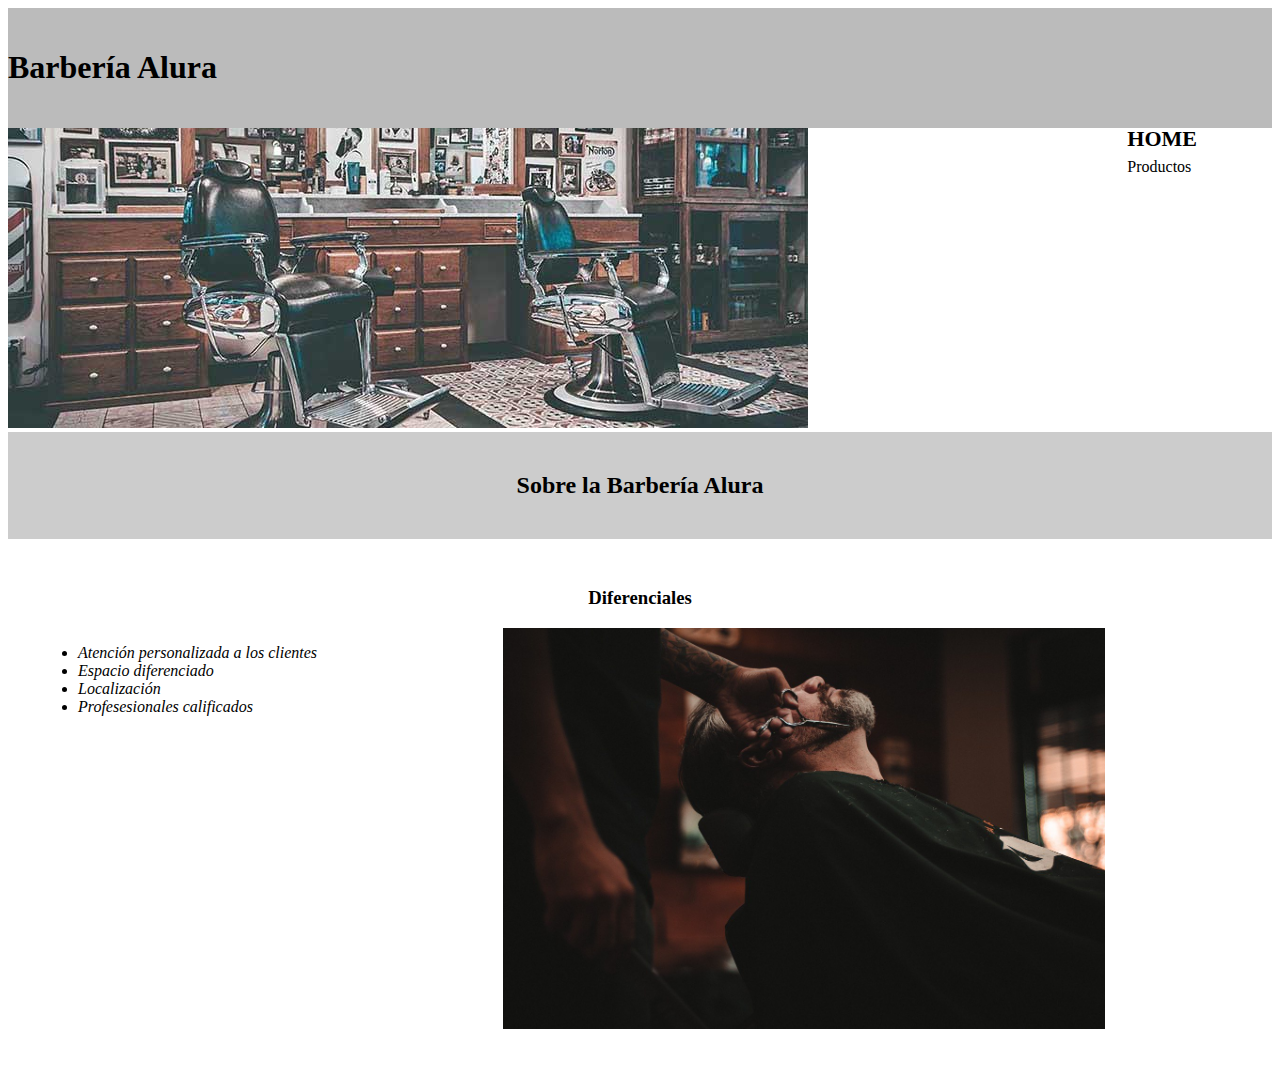
==== contacto.html @ 3845f4e3 "Barberia" ====
<!DOCTYPE html>

<html lang="es">
    
    <head>
        <meta charset="UTF-8"> <!-- definir el lenguaje -->
        <title>CONTACTO</title>
        <link rel="stylesheet" href="style.css">
    </head>

    <body>
        <header>
            <h1 class="titulo-principal">Barbería Alura</h1>
            <Nav>
                <ul>
                    <li><a href="index.html">Home</a></li>
                    <li><a href="Productos.html"></a>Productos</li>
                </ul>
            </Nav>

        </header>
        <img id="Resources" src="Resources/banner.jpg">
        
        <div class="principal"><!-- div para hacer bloques en la pagina BLOQUE 1-->   
            <!-- class para difinir un espacion el css -->
            <h2 class="titulo-centralizado">Sobre la Barbería Alura</h2>

            <!-- <p>Ubicada en el corazón de la ciudad, la <strong>Barbería Alura</strong> trae para el mercado lo que hay de mejor para su cabello y barba. Fundada en 2020, la Barbería Alura ya es destaque en la ciudad y conquista nuevos clientes diariamente.</p>

            <p id="mision"><em>Nuestra misión es: <strong>"Proporcionar autoestima y calidad de vida a nuestros clientes"</strong>.</em></p>

            <p>Ofrecemos profesionales experimentados que están constantemente observando los cambios y movimiento en el mundo de la moda, para así ofrecer a nuestros clientes las últimas tendencias. El atendimiento posee un padrón de excelencia y agilidad, garantizando calidad y satisfacción de nuestros clientes.</p>  -->

        </div>

        <div class="diferenciales">

            <h3 class="titulo-centralizado">Diferenciales</h3>
        
            <ul><!-- lista no ordenada -->

                <li class="items">Atención personalizada a los clientes</li><!-- iteam de lista -->
                <li class="items">Espacio diferenciado</li>
                <li class="items">Localización</li>
                <li class="items">Profesesionales calificados</li>
            </ul>

            <img src="Resources/diferenciales.jpg" class="imagenDiferenciales">

        </div>
        
        
    </body>
</html>
---- style.css ----
header{
    background-color: #bbb;
    padding: 20px 0;  /* espaciamiento interno */
}
.caja{
    /* llamar a las clases ".nombre" */
    width: 940px;
    position: relative;
    margin: 0 auto; 
}

nav{
    position: absolute;
    top:110px;
    right: 0;
}

nav li{
    display: inline;
    margin: 0 0 0 15px;

}

nav a{
    text-transform: uppercase;
    color: #000;
    font-weight: bold;
    font-size: 22px;
    text-decoration: none;
}


#banner{
    width:100%;
}

.principal{
    background: #CCCCCC;
    padding: 20px;
}

.titulo-centralizado{
    text-align: center;
}

p{
    text-align: center;
}

em strong{
    color:red;
}

#mision{
    font-size: 20px;
}

.diferenciales{
    background: #FFFFFF;
    padding: 30px;
}

.diferenciales{
    background: #FFFFFF;
    padding: 30px;
}

.items{
    font-style: italic;
}

ul{
    display: inline-block;
    vertical-align: top;
    width: 20%;
    margin-right: 15%;
}

.imagenDiferenciales{
    width: 50%;
}
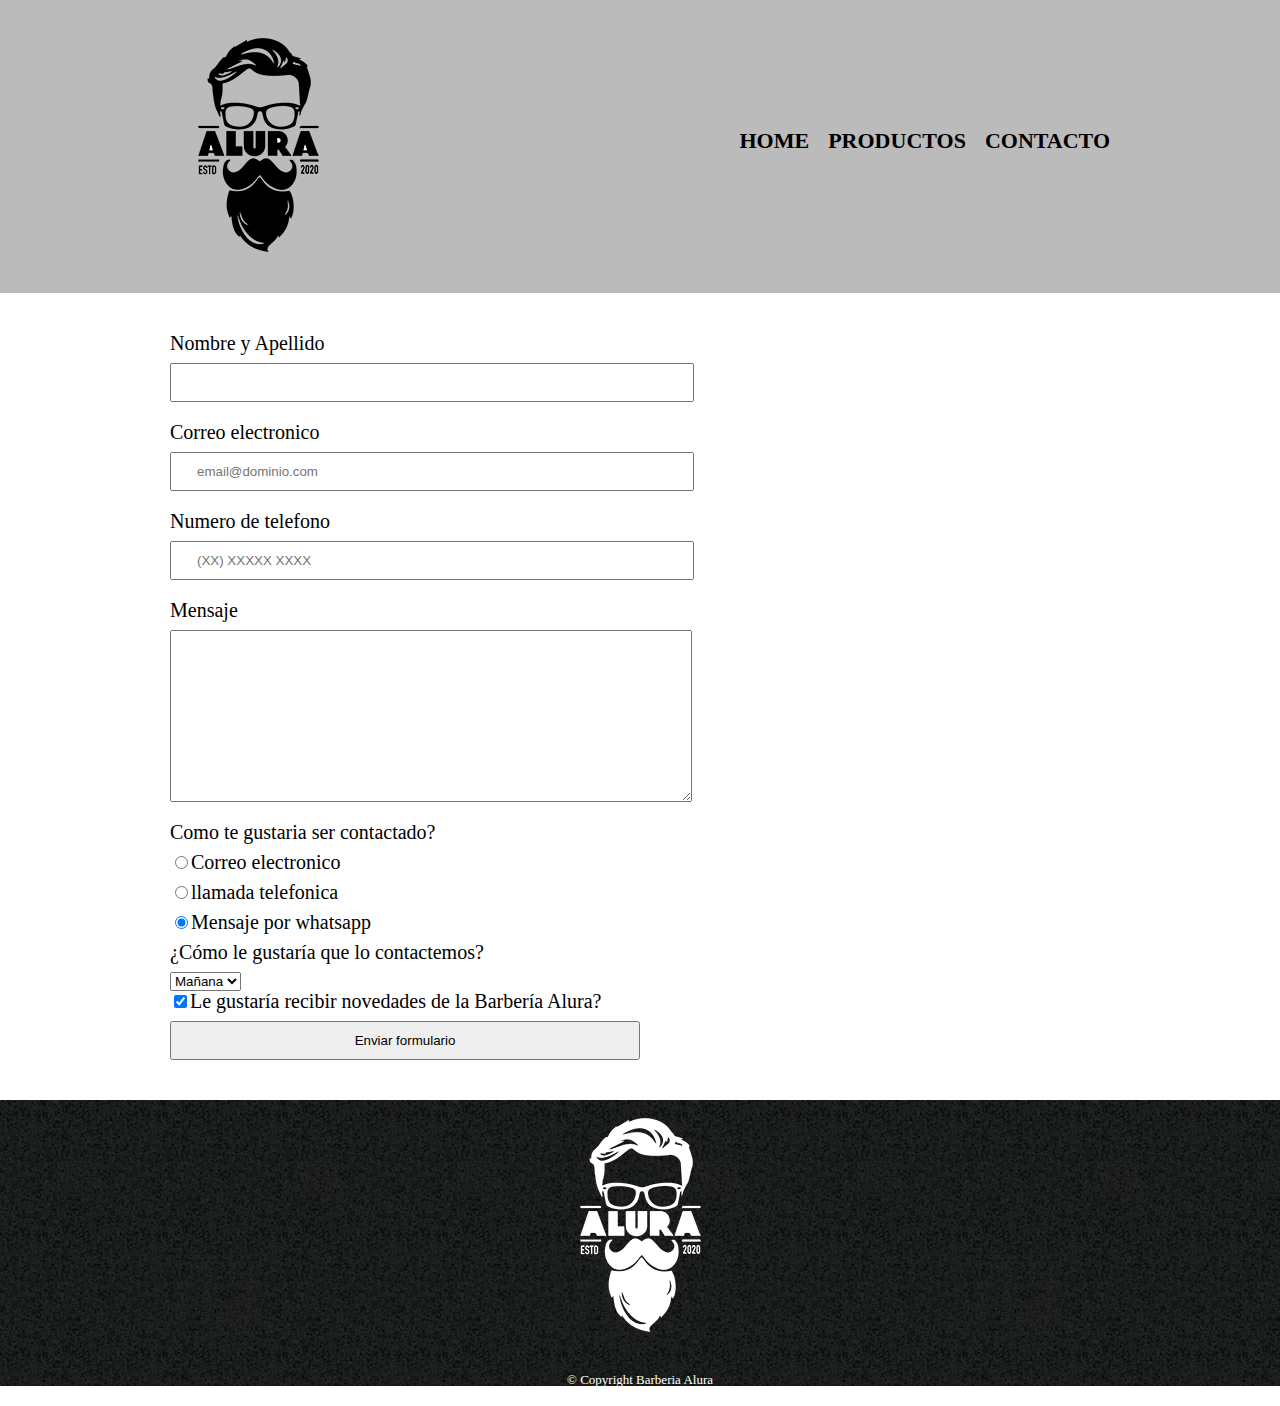
==== commit 8d5f09a2: "Producto y contacto" ====
--- a/contacto.html
+++ b/contacto.html
@@ -5,50 +5,68 @@
     <head>
         <meta charset="UTF-8"> <!-- definir el lenguaje -->
         <title>CONTACTO</title>
-        <link rel="stylesheet" href="style.css">
+        <link rel="stylesheet" href="reset.css">
+        <link rel="stylesheet" href="Producto.css">
     </head>
 
     <body>
         <header>
-            <h1 class="titulo-principal">Barbería Alura</h1>
-            <Nav>
-                <ul>
-                    <li><a href="index.html">Home</a></li>
-                    <li><a href="Productos.html"></a>Productos</li>
-                </ul>
-            </Nav>
+            <div class="caja">
+                <h1><img src="imagenes/logo.png"></h1>
+                <Nav >
+                    <ul>
+                        <li><a href="index.html">Home</a></li>
+                        <li><a href="productos.html">Productos</a></li>
+                        <li><a href="contacto.html">Contacto</a></li>
+                    </ul>
+                </Nav>
+            </div>
 
         </header>
-        <img id="Resources" src="Resources/banner.jpg">
-        
-        <div class="principal"><!-- div para hacer bloques en la pagina BLOQUE 1-->   
-            <!-- class para difinir un espacion el css -->
-            <h2 class="titulo-centralizado">Sobre la Barbería Alura</h2>
+    <main>
+        <form >
+            <label for="nombreApellido">Nombre y Apellido</label>
+            <input type="text" id="nombreApellido" class="input-patron" required>
+            <!-- requered para campos obligatorios -->
+            
+            <label for="correo">Correo electronico</label>
+            <input type="email" id="correo" class="input-patron" required placeholder="email@dominio.com">
+            <!--placeholder para poner datos por detras -->
 
-            <!-- <p>Ubicada en el corazón de la ciudad, la <strong>Barbería Alura</strong> trae para el mercado lo que hay de mejor para su cabello y barba. Fundada en 2020, la Barbería Alura ya es destaque en la ciudad y conquista nuevos clientes diariamente.</p>
+            <label for="telefono">Numero de telefono</label>
+            <input type="tel" id="telefono" class="input-patron" required placeholder="(XX) XXXXX XXXX">
+            
 
-            <p id="mision"><em>Nuestra misión es: <strong>"Proporcionar autoestima y calidad de vida a nuestros clientes"</strong>.</em></p>
+            <label for="msj">Mensaje</label>
+            <textarea name="" id="mjsUsuario" cols="70" rows="10" class="input-patron"></textarea>
+            <div>
+                <p class="test" name="test">Como te gustaria ser contactado?</p>
+                
+                <label for="rb-email"><input type="radio" name="contacto">Correo electronico</label>
 
-            <p>Ofrecemos profesionales experimentados que están constantemente observando los cambios y movimiento en el mundo de la moda, para así ofrecer a nuestros clientes las últimas tendencias. El atendimiento posee un padrón de excelencia y agilidad, garantizando calidad y satisfacción de nuestros clientes.</p>  -->
+                <label for="rb-telefono"><input type="radio" name="contacto">llamada telefonica</label>
 
-        </div>
+                <label for="rb-whatsapp"><input type="radio" name="contacto" checked>Mensaje por whatsapp</label>
+                <!-- checked para dejar saleccionado uno por defecto -->
 
-        <div class="diferenciales">
+            </div>
+            <div>
+                <p>¿Cómo le gustaría que lo contactemos?</p>
+                <select>
+                    <option>Mañana</option>
+                    <option>Tarde</option>
+                    <option>Noche</option>
+                </select>
+            </div>
+            <label for="checkbox"><input type="checkbox" name="" id="" checked>Le gustaría recibir novedades de la Barbería Alura?</label>
 
-            <h3 class="titulo-centralizado">Diferenciales</h3>
-        
-            <ul><!-- lista no ordenada -->
-
-                <li class="items">Atención personalizada a los clientes</li><!-- iteam de lista -->
-                <li class="items">Espacio diferenciado</li>
-                <li class="items">Localización</li>
-                <li class="items">Profesesionales calificados</li>
-            </ul>
-
-            <img src="Resources/diferenciales.jpg" class="imagenDiferenciales">
-
-        </div>
-        
+            <input type="submit" value="Enviar formulario" class="input-patron">
+        </form>
+    </main>
+        <footer>
+            <img src="imagenes/logo-blanco.png">
+            <p class="Copyright"> &copy;  Copyright Barberia Alura</p>
+           </footer>
         
     </body>
 </html>--- a/Producto.css
+++ b/Producto.css
@@ -0,0 +1,115 @@
+header{
+    background-color: #bbb;
+    padding: 20px 0;  /* espaciamiento interno */
+}
+
+.caja{
+    /* llamar a las clases ".nombre" */
+    width: 940px;
+    position: relative;
+    margin: 0 auto; 
+}
+
+nav{
+    position: absolute;
+    top:110px;
+    right: 0;
+}
+
+nav li{
+    display: inline;
+    margin: 0 0 0 15px;
+
+}
+
+nav a{
+    text-transform: uppercase;
+    color: #000;
+    font-weight: bold;
+    font-size: 22px;
+    text-decoration: none;
+}
+
+nav a:hover{
+    /* hacer efecto */
+    color: #c78c19;
+    text-decoration: underline;
+}
+.productosLista{
+    width: 940px;
+    margin: 0 auto;
+    padding: 50px;
+ }
+ .productosLista li{
+     display: inline-block;
+     text-align: center;
+     width: 30%;
+     vertical-align: top;
+     background: #ccc;
+     margin: 0 1.5%;
+     padding: 30px 20px;
+     box-sizing: border-box;
+     border: 2px solid #000;
+     border-radius: 10px;/* BORDES */
+ }
+ .productosLista li:hover{
+    border-color: #c78c19;
+ }
+ 
+ .productosLista li:active{
+    border-color: chartreuse;
+ }
+ .productosLista h2{
+     font-size: 30px;
+     font-weight: bold;
+ }
+ .productosLista li:hover h2{
+    font-size: 33px;
+ }
+ 
+ .descripcionProducto{
+     font-size: 18 px;
+ }
+ 
+ .precioProducto{
+     font-size: 30px;
+     font-weight: bold;
+     margin-top: 10px;
+ }
+
+ footer{
+    text-align: center;
+    background:url(imagenes/bg.jpg);
+ }
+ 
+ .Copyright{
+    color: #fff;
+    font-size: 13px;
+    margin: 20px;
+ }
+ 
+main{
+    width: 940px;
+    margin: 0 auto;    
+}
+
+form{
+    margin: 40px 0;
+}
+
+form label, form p{
+    display: block;
+    font-size: 20px;
+    margin: 0 0 10px;
+}
+
+.input-patron{
+    display: block;
+    margin: 0 0 20px;
+    padding: 10px 25px;
+    width: 50%;
+}
+
+.checkbox{
+    margin:20px 0;
+}
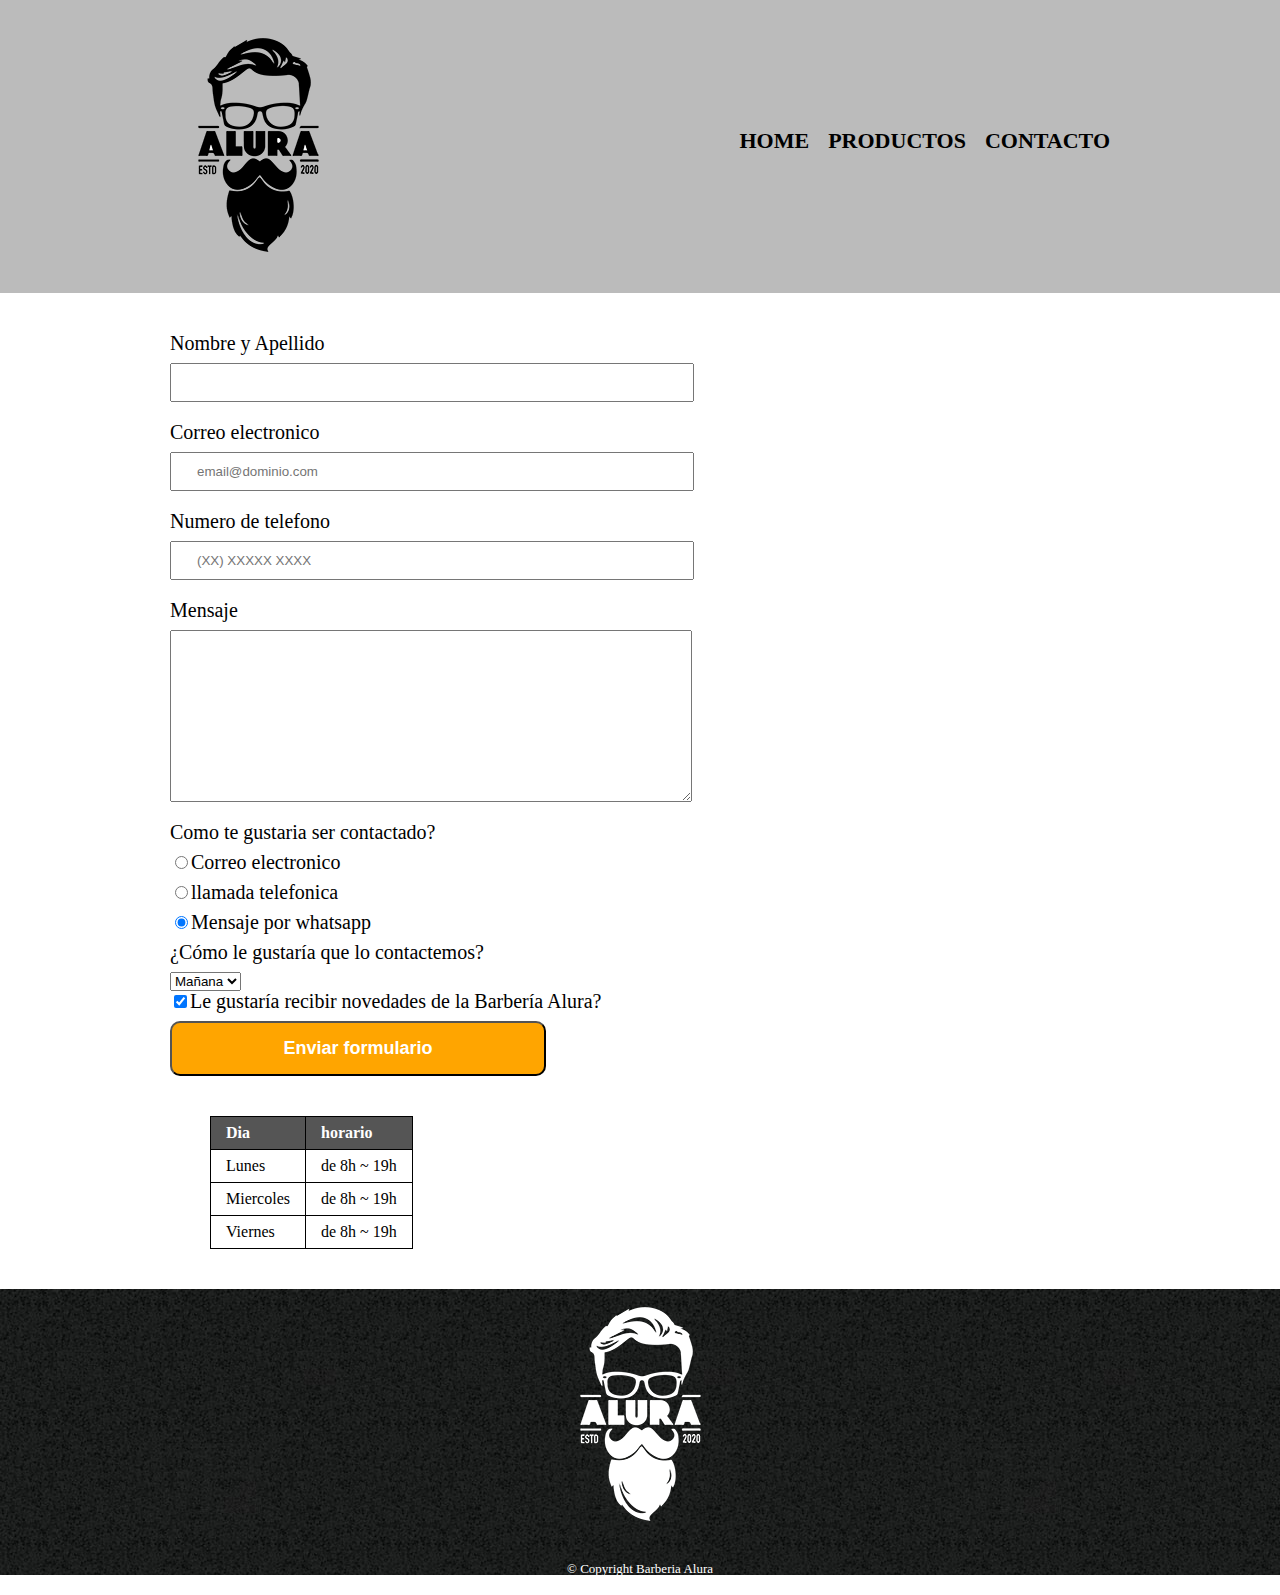
==== commit e2e5dee1: "Parte 3 tablas" ====
--- a/contacto.html
+++ b/contacto.html
@@ -12,7 +12,7 @@
     <body>
         <header>
             <div class="caja">
-                <h1><img src="imagenes/logo.png"></h1>
+                <h1><img src="imagenes/logo.png" alt="Logo de la empresa"></h1>
                 <Nav >
                     <ul>
                         <li><a href="index.html">Home</a></li>
@@ -39,8 +39,9 @@
 
             <label for="msj">Mensaje</label>
             <textarea name="" id="mjsUsuario" cols="70" rows="10" class="input-patron"></textarea>
-            <div>
-                <p class="test" name="test">Como te gustaria ser contactado?</p>
+            <fieldset>
+                <legend>Como te gustaria ser contactado?</legend>
+                <p class="test" name="test"></p>
                 
                 <label for="rb-email"><input type="radio" name="contacto">Correo electronico</label>
 
@@ -49,22 +50,53 @@
                 <label for="rb-whatsapp"><input type="radio" name="contacto" checked>Mensaje por whatsapp</label>
                 <!-- checked para dejar saleccionado uno por defecto -->
 
-            </div>
-            <div>
-                <p>¿Cómo le gustaría que lo contactemos?</p>
+            </fieldset>
+            <!-- el fieldset se usa para agrupar datos de un mismo objetos -->
+            <fieldset>
+                <legend>¿Cómo le gustaría que lo contactemos?</legend>
+                <!-- legend se usa para introducir texto en el fieldset -->
                 <select>
                     <option>Mañana</option>
                     <option>Tarde</option>
                     <option>Noche</option>
                 </select>
-            </div>
+            </fieldset>
             <label for="checkbox"><input type="checkbox" name="" id="" checked>Le gustaría recibir novedades de la Barbería Alura?</label>
 
-            <input type="submit" value="Enviar formulario" class="input-patron">
+            <input type="submit" value="Enviar formulario" class="enviar">
         </form>
+
+        <TAble>
+            <!-- Table creacion de tabla -->
+           <thead>
+            <!-- thead encabezado de tabla -->
+            <!-- table row(tr) cuentas lineas(fila) -->
+                <td>Dia</td>
+                <td>horario</td>
+                <!-- td numero de columnas -->
+            </thead>
+           <tbody>
+            <!-- tbody es el cuerpo de tabla -->
+            <tr>
+                <td>Lunes</td>
+                <td>de 8h ~ 19h</td>
+           </tr>
+           <tr>
+                <td>Miercoles</td>
+                <td>de 8h ~ 19h</td>
+            </tr>
+            <tr>
+                <td>Viernes</td>
+                <td>de 8h ~ 19h</td>
+           </tr>
+           </tbody>
+
+        </TAble>
+
+
     </main>
         <footer>
-            <img src="imagenes/logo-blanco.png">
+            <img src="imagenes/logo-blanco.png" alt="imagen logo footer">
             <p class="Copyright"> &copy;  Copyright Barberia Alura</p>
            </footer>
         
--- a/Producto.css
+++ b/Producto.css
@@ -97,7 +97,7 @@
     margin: 40px 0;
 }
 
-form label, form p{
+form label, form legend{
     display: block;
     font-size: 20px;
     margin: 0 0 10px;
@@ -113,3 +113,33 @@
 .checkbox{
     margin:20px 0;
 }
+
+.enviar{
+    width: 40%;
+    padding: 15px 0;
+    font-size: 18px;
+    font-weight: bold;
+    color: white;
+    background: orange;
+    border-radius: 10px;
+    transition: 1s all;
+    cursor: pointer;
+}
+/* curso para agregar el cursos de manita */
+/* transition es el tiempo para hacer el cambio a color */
+.enviar:hover{
+    background: brown;
+    transform: scale(1.2);
+}
+table{
+    margin: 40px 40px;
+}
+thead{
+    background: #555;
+    color: white;
+    font-weight: bold;
+}
+td,th{
+    border: 1px solid #000;
+    padding: 8px 15px;
+}
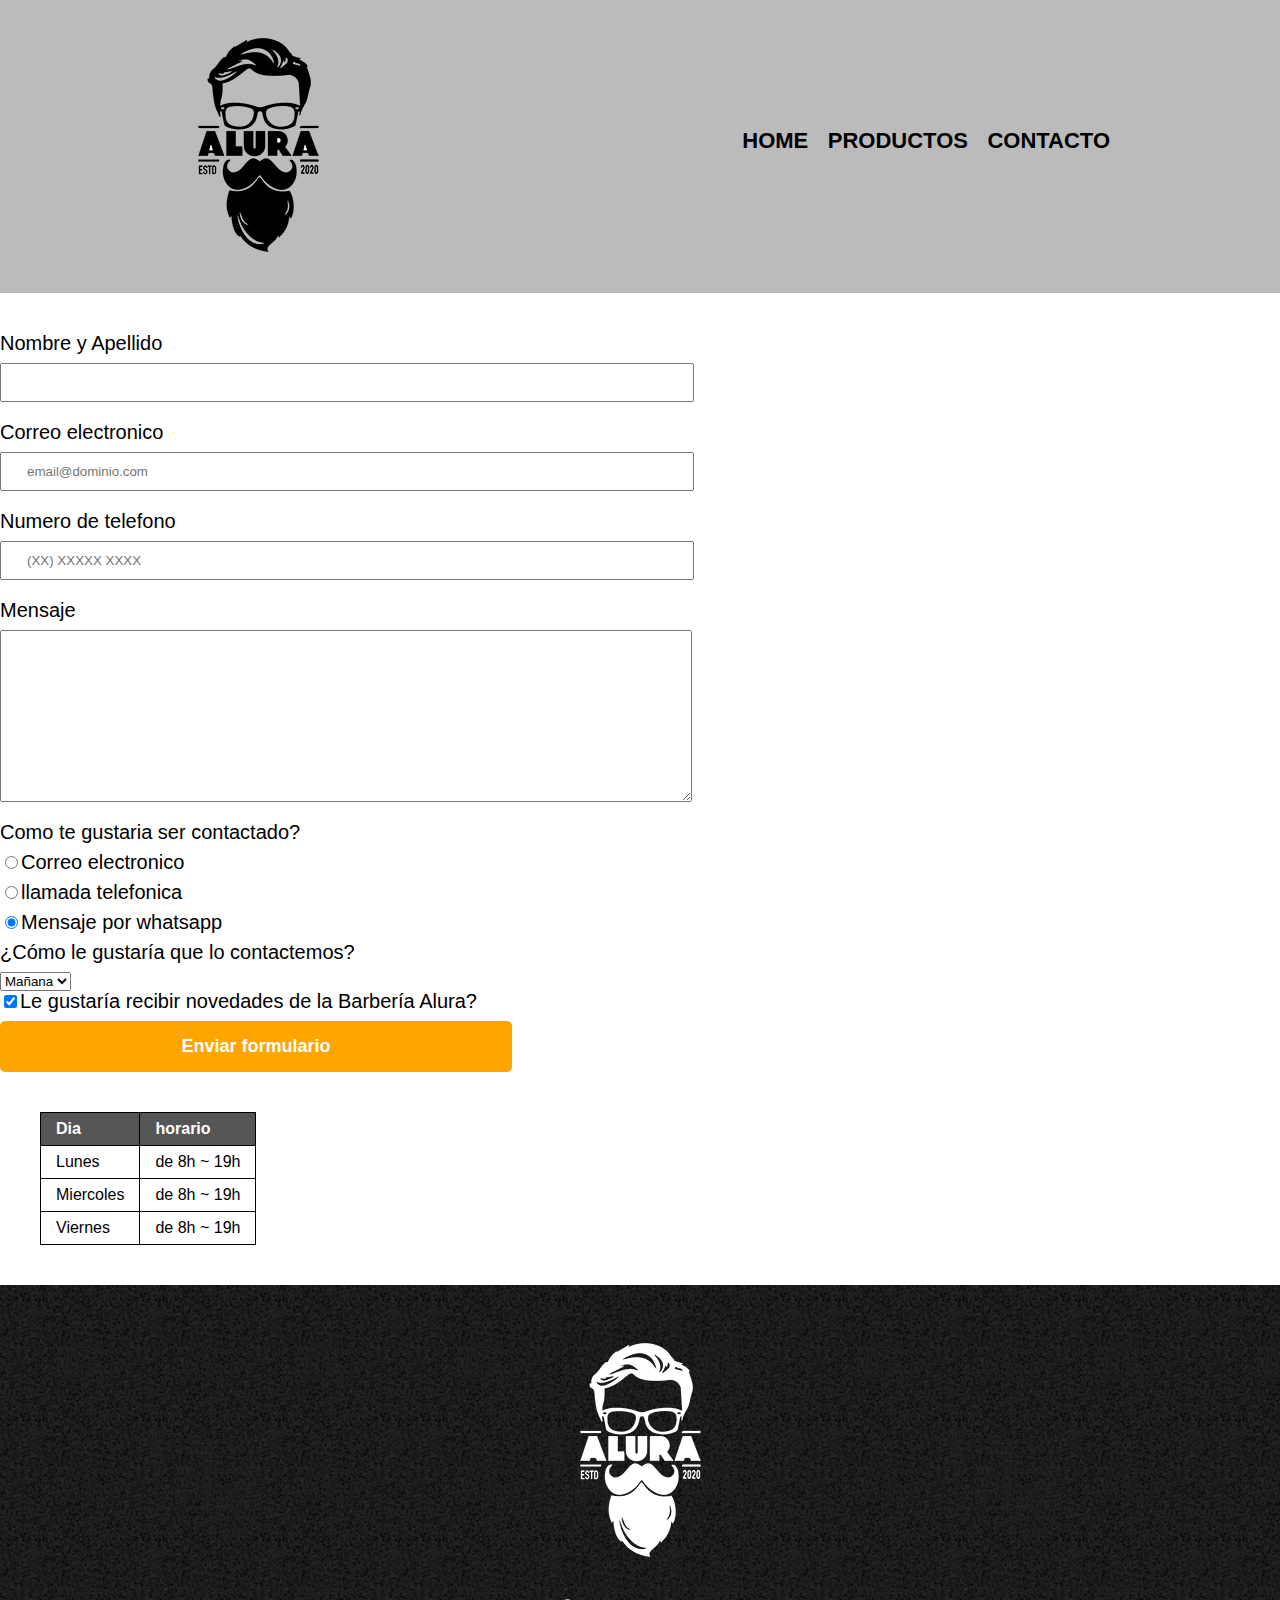
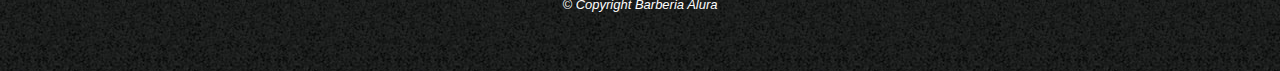
==== commit e4bd924b: "Barberia Responsiva" ====
--- a/contacto.html
+++ b/contacto.html
@@ -6,7 +6,7 @@
         <meta charset="UTF-8"> <!-- definir el lenguaje -->
         <title>CONTACTO</title>
         <link rel="stylesheet" href="reset.css">
-        <link rel="stylesheet" href="Producto.css">
+        <link rel="stylesheet" href="style.css">
     </head>
 
     <body>
--- a/style.css
+++ b/style.css
@@ -0,0 +1,285 @@
+body {
+    font-family: 'Montserrat', sans-serif;
+}
+
+header{
+    background-color: #bbb;
+    padding: 20px 0;  /* espaciamiento interno */
+}
+
+.caja{
+    /* llamar a las clases ".nombre" */
+    width: 940px;
+    position: relative;
+    margin: 0 auto; 
+}
+
+nav{
+    position: absolute;
+    top:110px;
+    right: 0;
+}
+
+nav li{
+    display: inline;
+    margin: 0 0 0 15px;
+
+}
+
+nav a{
+    text-transform: uppercase;
+    color: #000;
+    font-weight: bold;
+    font-size: 22px;
+    text-decoration: none;
+}
+
+nav a:hover{
+    /* hacer efecto */
+    color: #c78c19;
+    text-decoration: underline;
+}
+.productosLista{
+    width: 940px;
+    margin: 0 auto;
+    padding: 50px;
+ }
+ .productosLista li{
+     display: inline-block;
+     text-align: center;
+     width: 30%;
+     vertical-align: top;
+     background: #ccc;
+     margin: 0 1.5%;
+     padding: 30px 20px;
+     box-sizing: border-box;
+     border: 2px solid #000;
+     border-radius: 10px;/* BORDES */
+ }
+ .productosLista li:hover{
+    border-color: #c78c19;
+ }
+ 
+ .productosLista li:active{
+    border-color: chartreuse;
+ }
+ .productosLista h2{
+     font-size: 30px;
+     font-weight: bold;
+ }
+ .productosLista li:hover h2{
+    font-size: 33px;
+ }
+ 
+ .descripcionProducto{
+     font-size: 18 px;
+ }
+ 
+ .precioProducto{
+     font-size: 20px;
+     font-weight: bold;
+     margin-top: 10px;
+ }
+
+ footer{
+    text-align: center;
+    background:url(imagenes/bg.jpg);
+    padding:40px;
+ }
+ 
+ .Copyright{
+    color: #fff;
+    font-size: 13px;
+    margin: 20px;
+ }
+
+form{
+    margin: 40px 0;
+}
+
+form label, form legend{
+    display: block;
+    font-size: 20px;
+    margin: 0 0 10px;
+}
+
+.input-patron{
+    display: block;
+    margin: 0 0 20px;
+    padding: 10px 25px;
+    width: 50%;
+}
+
+.checkbox{
+    margin:20px 0;
+}
+
+.enviar{
+    width: 40%;
+    padding: 15px 0;
+    font-size: 18px;
+    font-weight: bold;
+    color: white;
+    background: orange;
+    border:none;
+    border-radius: 5px;
+    transition: 1s all;
+    cursor: pointer;
+}
+/* curso para agregar el cursos de manita */
+/* transition es el tiempo para hacer el cambio a color */
+.enviar:hover{
+    background: brown;
+    transform: scale(1.2);
+}
+table{
+    margin: 40px 40px;
+}
+thead{
+    background: #555;
+    color: white;
+    font-weight: bold;
+}
+td,th{
+    border: 1px solid #000;
+    padding: 8px 15px;
+}
+
+/* pagina inicial */
+.banner{
+    width:100%;
+}
+
+.principal{
+    background: #fefefe;
+    padding: 3em 0;
+    width: 100%;
+    margin: 0 auto;   
+}
+
+.titulo-principal{
+    text-align: center;
+    font-size: 2em;
+    margin: 0 0 1em;
+    clear: left;
+}
+.titulo-principal:first-letter{
+    font-weight:bold;
+}
+p:first-line{
+    font-style: italic;
+}
+
+/* .titulo-principal:before{
+    content: "{";
+}
+.titulo-principal:after{
+    content: "}";
+} */
+.principal p{
+    /* text-align: center; */
+    margin: 0 0 1em;
+}
+
+.principal em strong{
+    color:red;
+    font-style: italic;
+}
+
+.utensilio{
+    /* width: 120px; */
+    float: left;
+    margin: 0 20px 20px 0;
+    width: calc(20% - 20px);
+    /* el calc() permite calcular los tamaños de pantallas */
+}
+
+.mapa{
+    /* align-content: center; */
+    padding: 3em 0;
+    /* 3 em es 3 veces el predeterminado */
+    background: linear-gradient(#FEFEFE, #888888);
+    /* linear-gradient degradado en linea, para agregar grados de inclinacion 45deg y se manejan porcetajes para cada color */
+    /* background: radial-gradient(#888,#fefefe 60%); */
+    /*  */
+}
+
+.mapa p{
+    margin: 0 0 2em;
+    text-align: center;
+}
+
+.contenidoMapa{
+    width: 100%;
+    margin: 0 auto;
+}
+
+.diferenciales{
+    background: #888;
+    padding: 3em 0; 
+}
+
+.contenido-diferenciales{
+    width: 100%;
+    margin: 0 auto;
+}
+
+.lista-diferenciales{
+    width: 100%;
+    display: inline-block;
+    vertical-align: top;
+}
+
+.items{
+    line-height: 1.5;
+}
+.diferenciales .items:before{
+    content:"★";
+}
+.items:last-child{
+    font-weight: bold;
+/* para el uso de pseudo clases first-child , last-child , nth-clid */
+}
+
+.imagenDiferenciales{
+    width: 100%;
+    transition: 400ms;
+    box-shadow: 10px 10px 30px 15px #000000;
+    /* opacity: 70%; 
+    box-shadow agregar sobra detras de objeto puede recibor 5 parametros */
+
+    /* Opacity para hacer transparente o manipular el transparencia */
+    /* float: right; */
+}
+
+.imagenDiferenciales:hover{
+    /* transform: scale(1.2); */
+    /*transform: scale() hace crecer el objeto */
+    opacity: 0.3;
+    /* transform: opacity() para apocar el objeto */
+
+
+}
+
+.video{
+    width: auto;
+    margin: 1em auto;}
+
+@media screen and (max-width: 480px) {
+
+ h1{
+    text-align: center;
+ }
+
+ nav{
+    position: static;
+ }
+
+ .caja, .principal,.mapa,.contenidoMapa, .diferenciales, .video{
+    width:auto;
+ }
+
+ .contenido-diferenciales, .imagenDiferenciales{
+    width: 100%;
+ }
+}